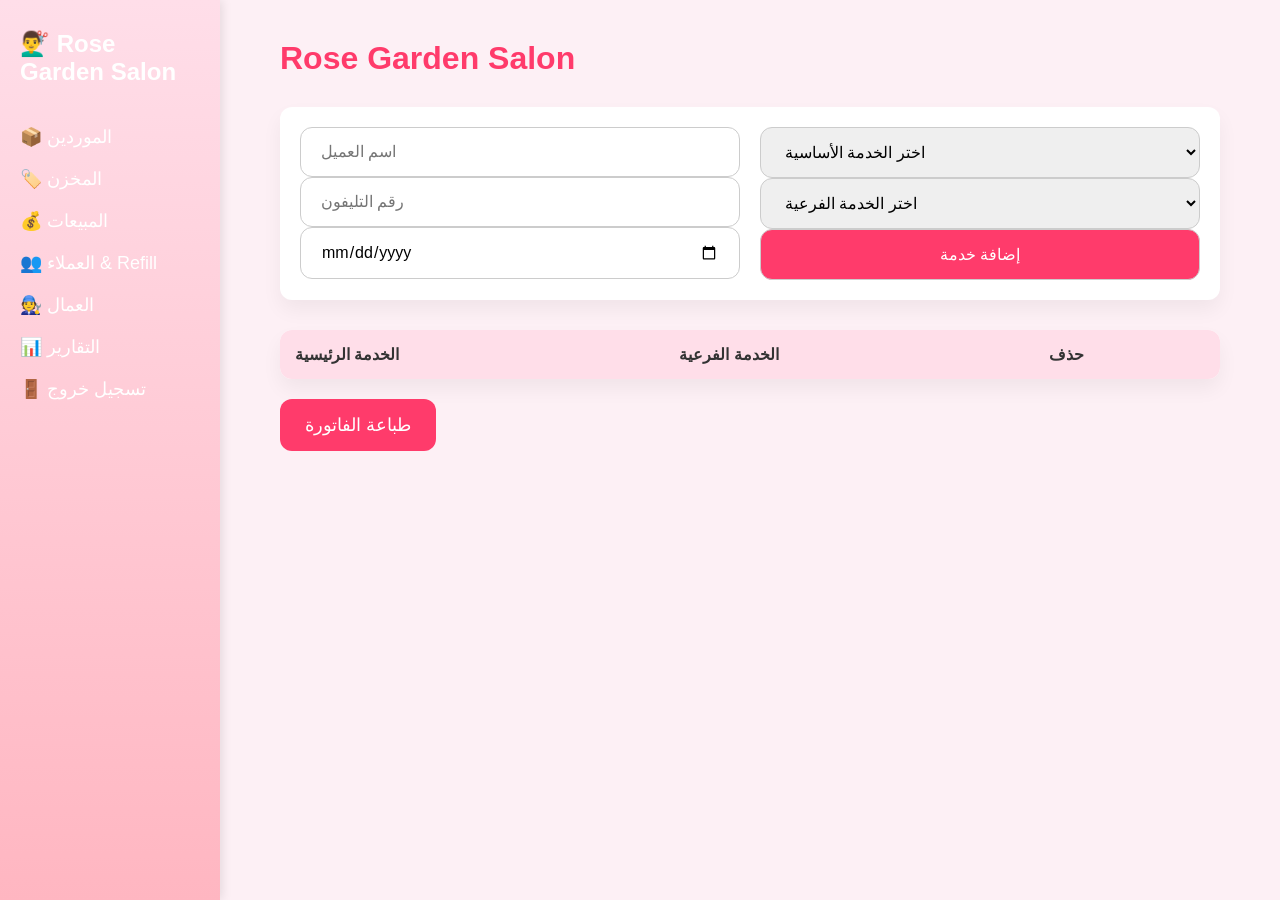
==== sales.html @ 825dc3a7 "Add files via upload" ====
<!DOCTYPE html>
<html lang="ar">

<head>
    <meta charset="UTF-8">
    <meta name="viewport" content="width=device-width, initial-scale=1.0">
    <title>Rose Garden Salon - Invoice</title>
    <link rel="stylesheet" href="style.css">
</head>

<body>
    <div class="sidebar">
        <h3>💇‍♂️ Rose Garden Salon</h3>
        <ul>
            <li><a href="suppliers.html">📦 الموردين</a></li>
            <li><a href="inventory.html">🏷️ المخزن</a></li>
            <li><a href="sales.html" class="active">💰 المبيعات</a></li>
            <li><a href="customers.html">👥 العملاء & Refill</a></li>
            <li><a href="employees.html">🧑‍🔧 العمال</a></li>
            <li><a href="reports.html">📊 التقارير</a></li>
            <li><a href="index.html">🚪 تسجيل خروج</a></li>
        </ul>
    </div>

    <div class="main-content">
        <div class="container">
            <h1>Rose Garden Salon</h1>

            <form id="salesForm">
                <div class="customer-info">
                    <input type="text" id="customerName" placeholder="اسم العميل" required>
                    <input type="text" id="customerPhone" placeholder="رقم التليفون" required>
                    <input type="date" id="invoiceDate" required>
                </div>

                <div class="services-selection">
                    <select id="mainServiceSelect">
                        <option value="">اختر الخدمة الرئيسية</option>
                        <option value="Haircut">قص شعر</option>
                        <option value="Color">تلوين</option>
                        <option value="Manicure">مانيكير</option>
                    </select>
                    <select id="subServiceSelect">
                        <option value="">اختر الخدمة الفرعية</option>
                    </select>
                    <button type="button" id="addService">إضافة خدمة</button>
                </div>
            </form>

            <table id="invoiceTable">
                <thead>
                    <tr>
                        <th>الخدمة الرئيسية</th>
                        <th>الخدمة الفرعية</th>
                        <th>حذف</th>
                    </tr>
                </thead>
                <tbody></tbody>
            </table>

            <button id="printInvoice">طباعة الفاتورة</button>

            <div id="invoicePrint" style="display:none;">
                <h2>Rose Garden Salon</h2>
                <p>Customer Name: <span id="printCustomerName"></span></p>
                <p>رقم العميل: <span id="printCustomerPhone"></span></p>
                <p>Date: <span id="printInvoiceDate"></span></p>

                <table>
                    <thead>
                        <tr>
                            <th>Main Service</th>
                            <th>الخدمة الفرعية</th>
                        </tr>
                    </thead>
                    <tbody id="printInvoiceBody"></tbody>
                </table>
            </div>
        </div>
    </div>

    <script src="main.js"></script>
</body>

</html>
---- style.css ----
/* Reset الخصائص الافتراضية */
* {
    margin: 0;
    padding: 0;
    box-sizing: border-box;
    font-family: 'Arial', sans-serif;
}

body {
    display: flex;
    min-height: 100vh;
    background: #fdf0f5;
}

/* الشريط الجانبي */
.sidebar {
    width: 220px;
    background: linear-gradient(180deg, #FFDEE9, #FFB6C1);
    padding: 30px 20px;
    color: #fff;
    display: flex;
    flex-direction: column;
    align-items: flex-start;
    box-shadow: 2px 0 10px rgba(0, 0, 0, 0.1);
}

.sidebar h3 {
    margin-bottom: 40px;
    font-size: 24px;
    font-weight: bold;
}

.sidebar ul {
    list-style: none;
    width: 100%;
}

.sidebar ul li {
    margin-bottom: 20px;
}

.sidebar ul li a {
    text-decoration: none;
    color: #fff;
    font-size: 18px;
    display: flex;
    align-items: center;
    transition: 0.3s;
}

.sidebar ul li a:hover {
    color: #FF3B6B;
    transform: scale(1.05);
}

/* المحتوى الأساسي */
.main-content {
    flex: 1;
    padding: 40px 60px;
    overflow-x: auto;
}

/* عنوان الصفحة */
.main-content h1 {
    font-size: 32px;
    color: #FF3B6B;
    margin-bottom: 30px;
    font-weight: bold;
}

/* الفورم */
#salesForm {
    display: grid;
    grid-template-columns: repeat(auto-fit, minmax(220px, 1fr));
    gap: 20px;
    margin-bottom: 30px;
    background: #fff;
    padding: 20px;
    border-radius: 12px;
    box-shadow: 0 10px 20px rgba(0, 0, 0, 0.05);
}

#salesForm input,
#salesForm select,
#salesForm button {
    padding: 15px 20px;
    border-radius: 12px;
    border: 1px solid #ccc;
    font-size: 16px;
    transition: 0.3s;
    width: 100%;
}

#salesForm input:focus,
#salesForm select:focus {
    border-color: #FF3B6B;
    box-shadow: 0 0 8px rgba(255, 59, 107, 0.3);
    outline: none;
}

#addService {
    background: #FF3B6B;
    color: #fff;
    border: none;
    cursor: pointer;
    font-size: 18px;
    transition: 0.3s;
}

#addService:hover {
    background: #FF1A4B;
    transform: scale(1.05);
}

/* الجدول */
table {
    width: 100%;
    border-collapse: collapse;
    background: #fff;
    border-radius: 12px;
    overflow: hidden;
    box-shadow: 0 10px 20px rgba(0, 0, 0, 0.05);
    margin-bottom: 20px;
}

thead {
    background: #FFDEE9;
}

thead th {
    padding: 15px;
    text-align: left;
    font-size: 16px;
    color: #333;
}

tbody td {
    padding: 12px 15px;
    border-bottom: 1px solid #f0f0f0;
    font-size: 15px;
    color: #555;
}

tbody tr:hover {
    background: #FFF0F5;
}

#printInvoice {
    background: #FF3B6B;
    color: #fff;
    border: none;
    padding: 15px 25px;
    font-size: 18px;
    border-radius: 12px;
    cursor: pointer;
    transition: 0.3s;
}

#printInvoice:hover {
    background: #FF1A4B;
    transform: scale(1.05);
}

/* الطباعة */
@media print {
    body * {
        visibility: hidden;
    }

    #invoicePrint,
    #invoicePrint * {
        visibility: visible;
    }

    #invoicePrint {
        position: absolute;
        left: 0;
        top: 0;
        width: 100%;
        padding: 20px;
        background: #fff;
        color: #000;
    }

    #invoicePrint table {
        width: 100%;
        border-collapse: collapse;
        margin-top: 20px;
    }

    #invoicePrint th,
    #invoicePrint td {
        border: 1px solid #000;
        padding: 8px;
        text-align: left;
    }

    #invoicePrint h2,
    #invoicePrint p {
        margin-bottom: 10px;
    }
}

/* Responsive */
@media (max-width: 768px) {
    .sidebar {
        width: 60px;
        padding: 20px 10px;
    }

    .sidebar h3 {
        display: none;
    }

    .sidebar ul li a {
        font-size: 14px;
    }

    .main-content {
        padding: 20px;
    }

    #salesForm {
        grid-template-columns: 1fr;
    }
}
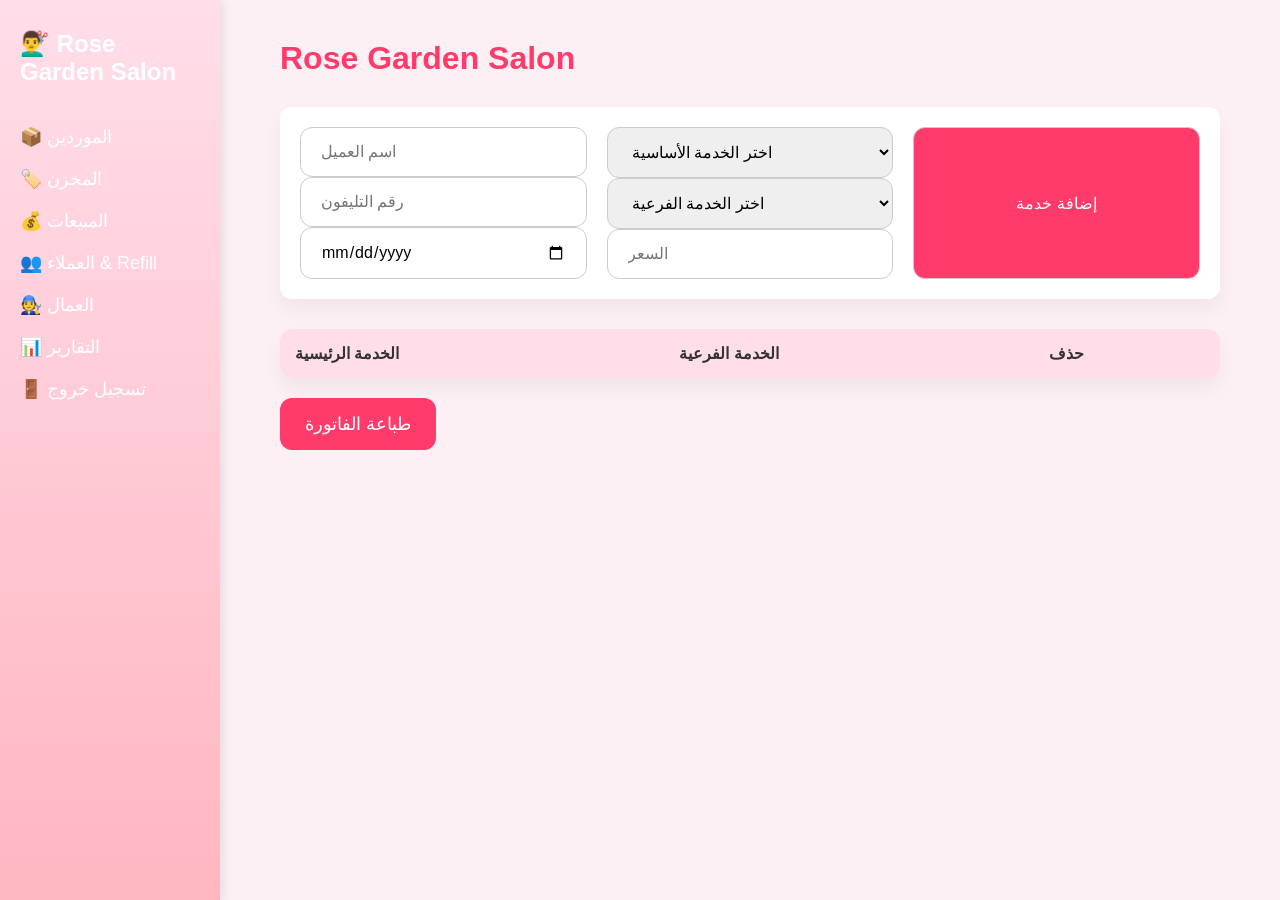
==== commit 0b849a7d: "Update sales.html" ====
--- a/sales.html
+++ b/sales.html
@@ -42,44 +42,47 @@
                     </select>
                     <select id="subServiceSelect">
                         <option value="">اختر الخدمة الفرعية</option>
-                    </select>
-                    <button type="button" id="addService">إضافة خدمة</button>
+                        <input type="number" id="servicePrice" placeholder="السعر" min="0">
+
                 </div>
-            </form>
+                </select>
+                <button type="button" id="addService">إضافة خدمة</button>
+        </div>
+        </form>
 
-            <table id="invoiceTable">
+        <table id="invoiceTable">
+            <thead>
+                <tr>
+                    <th>الخدمة الرئيسية</th>
+                    <th>الخدمة الفرعية</th>
+                    <th>حذف</th>
+                </tr>
+            </thead>
+            <tbody></tbody>
+        </table>
+
+        <button id="printInvoice">طباعة الفاتورة</button>
+
+        <div id="invoicePrint" style="display:none;">
+            <h2>Rose Garden Salon</h2>
+            <p>Customer Name: <span id="printCustomerName"></span></p>
+            <p>رقم العميل: <span id="printCustomerPhone"></span></p>
+            <p>Date: <span id="printInvoiceDate"></span></p>
+
+            <table>
                 <thead>
                     <tr>
-                        <th>الخدمة الرئيسية</th>
+                        <th>Main Service</th>
                         <th>الخدمة الفرعية</th>
-                        <th>حذف</th>
                     </tr>
                 </thead>
-                <tbody></tbody>
+                <tbody id="printInvoiceBody"></tbody>
             </table>
-
-            <button id="printInvoice">طباعة الفاتورة</button>
-
-            <div id="invoicePrint" style="display:none;">
-                <h2>Rose Garden Salon</h2>
-                <p>Customer Name: <span id="printCustomerName"></span></p>
-                <p>رقم العميل: <span id="printCustomerPhone"></span></p>
-                <p>Date: <span id="printInvoiceDate"></span></p>
-
-                <table>
-                    <thead>
-                        <tr>
-                            <th>Main Service</th>
-                            <th>الخدمة الفرعية</th>
-                        </tr>
-                    </thead>
-                    <tbody id="printInvoiceBody"></tbody>
-                </table>
-            </div>
         </div>
+    </div>
     </div>
 
     <script src="main.js"></script>
 </body>
 
-</html>+</html>
